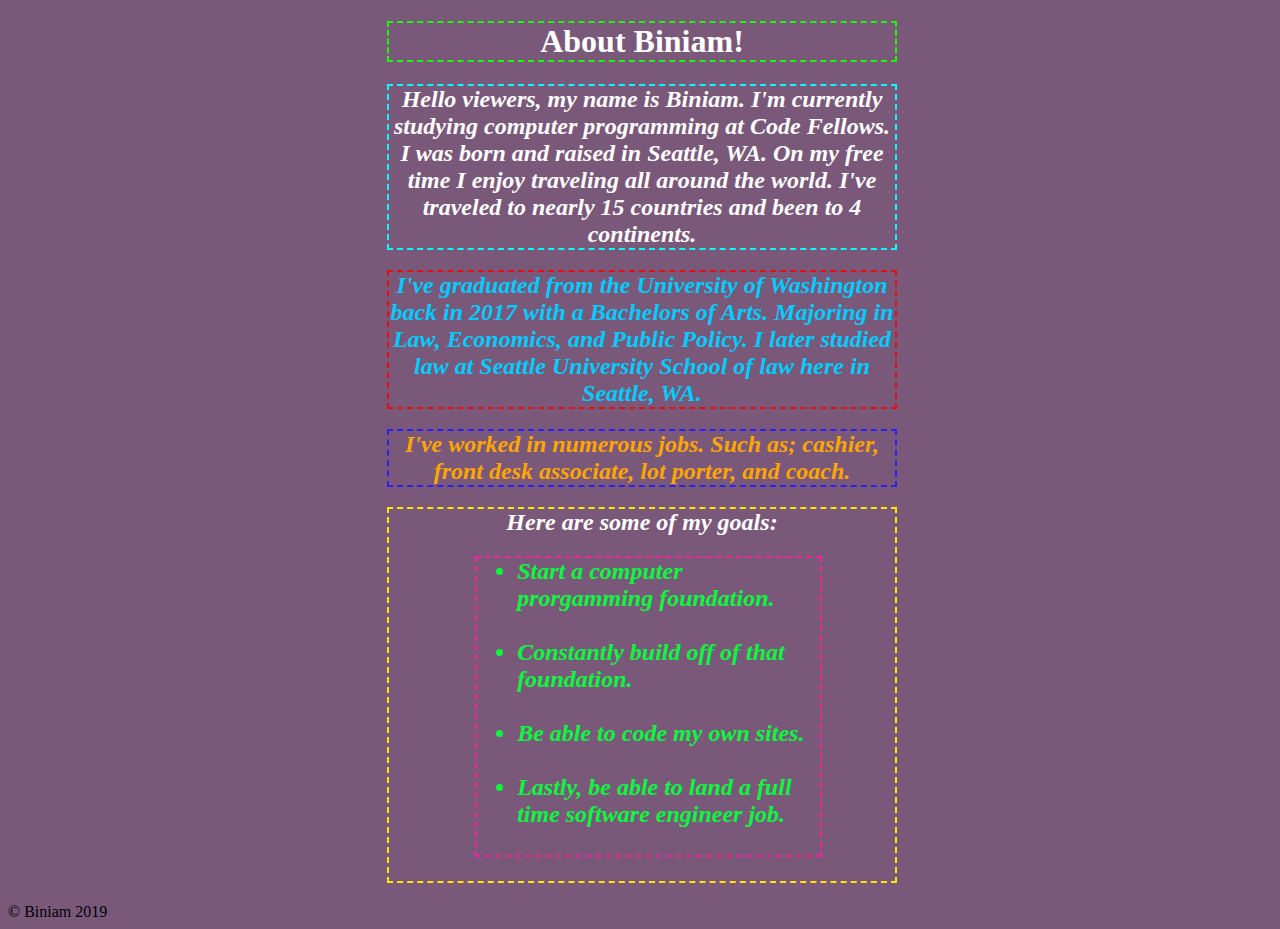
==== pages/index.html @ 1d2fc3bc "finished lab2 aboutme" ====
<!DOCTYPE html>
<html>
<head>
    <title>Portfolio</title>
    <link rel='stylesheet' href='../css/style.css'>
</head>
<body>
    <header>
        <h1> About Biniam!</h1>
        <section>
            <h2>Hello viewers, my name is Biniam. I'm currently studying computer programming at Code Fellows. I was born and raised in Seattle, WA. On my free time I enjoy traveling all around the world. I've traveled to nearly 15 countries and been to 4 continents.</h2>
            <h2 id='ed'>I've graduated from the University of Washington back in 2017 with a Bachelors of Arts. Majoring in Law, Economics, and Public Policy. I later studied law at Seattle University School of law here in Seattle, WA.</h2>
            <h2 id='ex'>I've worked in numerous jobs. Such as; cashier, front desk associate, lot porter, and coach.</h2>
            <h2 id='bm'>Here are some of my goals:
                <ul id='ga'>
                    <li>Start a computer prorgamming foundation.</li><br>
                    <li>Constantly build off of that foundation.</li><br>
                    <li>Be able to code my own sites.</li><br>
                    <li>Lastly, be able to land a full time software engineer job.</li><br>
                </ul>
            </h2>
        </section>
    </header>
    <footer> &copy; Biniam 2019</footer>
    <script src= "../js/app.js"></script>
</body>
</html>
---- css/style.css ----
body{
    background:rgb(122, 88, 122);
}
h1{
    text-align:center;
    margin-left: 30%;
    color: rgb(255, 255, 255);
    border:2px dashed rgb(24, 255, 3);
    width:40%;
}
h2{
    margin-top:10px;
    margin-left:30%;
    text-align:center;
    color:rgb(255, 255, 255);
    border:2px dashed aqua;
    width: 40%;
    font-weight: bold; font-style: italic;
}
#ed{
    margin-left:30%;
    margin-top: 20px;
    color:rgb(0, 204, 255);
    border:2px dashed rgb(226, 16, 16);
    width: 40%;
    font-weight: bold; font-style: italic;
}
#ex{
    margin-left:30%;
    margin-top: 20px;
    color:orange;
    border:2px dashed rgb(46, 32, 238);
    width: 40%;
    font-weight: bold; font-style: italic;
}
#ga{
    text-align: left;
    margin-left:17%;
    margin-top: 20px;
    color:rgb(10, 248, 62);
    border:2px dashed rgb(238, 39, 155);
    width: 60%;
    font-weight: bold; font-style: italic;
}
#bm{
    border:2px dashed rgb(255, 230, 0);
}
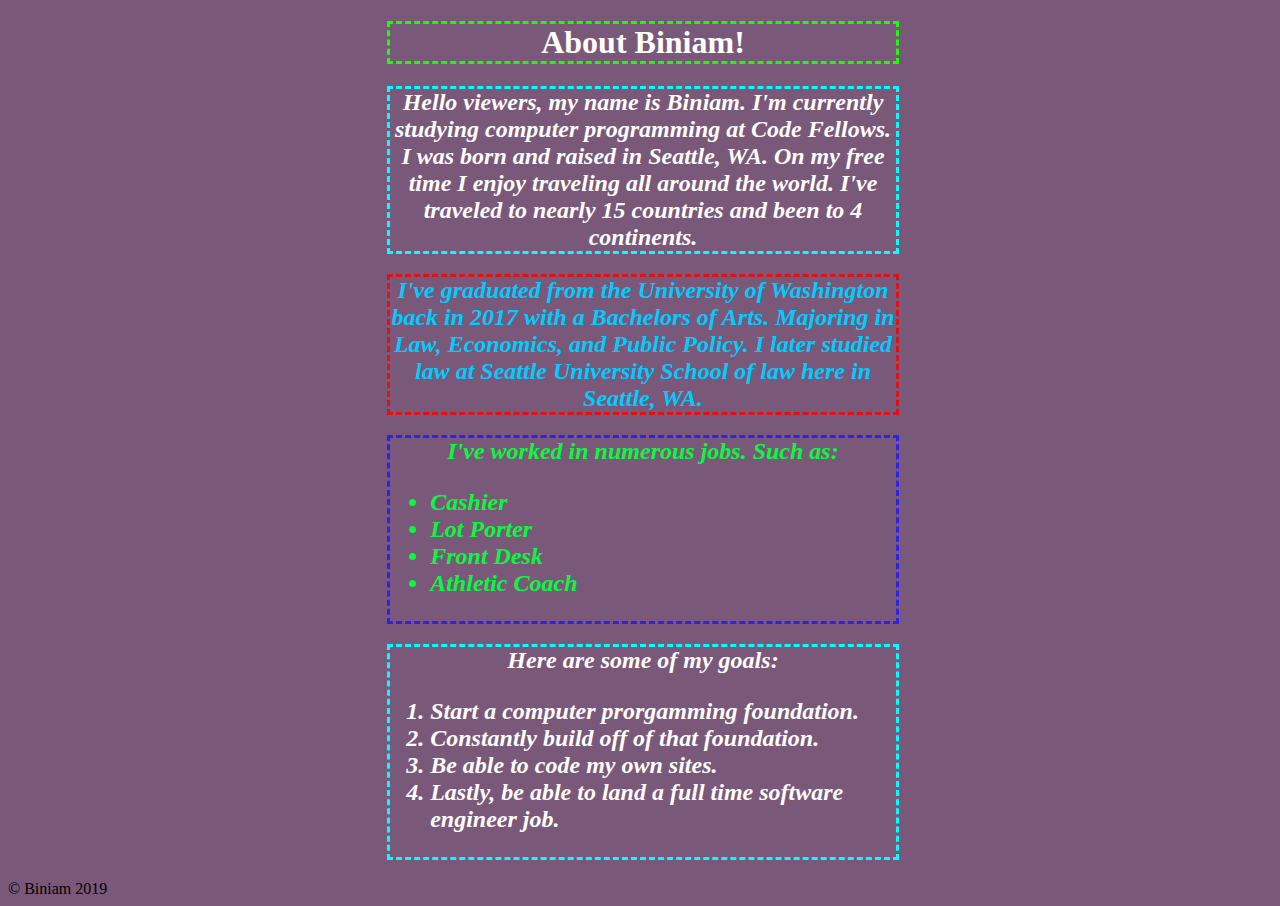
==== commit 7fee507f: "added question 6 and 7 with score, finished lab 3" ====
--- a/pages/index.html
+++ b/pages/index.html
@@ -10,18 +10,25 @@
         <section>
             <h2>Hello viewers, my name is Biniam. I'm currently studying computer programming at Code Fellows. I was born and raised in Seattle, WA. On my free time I enjoy traveling all around the world. I've traveled to nearly 15 countries and been to 4 continents.</h2>
             <h2 id='ed'>I've graduated from the University of Washington back in 2017 with a Bachelors of Arts. Majoring in Law, Economics, and Public Policy. I later studied law at Seattle University School of law here in Seattle, WA.</h2>
-            <h2 id='ex'>I've worked in numerous jobs. Such as; cashier, front desk associate, lot porter, and coach.</h2>
+            <h2 id='ex'>I've worked in numerous jobs. Such as:
+                <ul>
+                    <li>Cashier</li>
+                    <li>Lot Porter</li>
+                    <li>Front Desk</li>
+                    <li>Athletic Coach</li>
+                </ul>
+            </h2>
             <h2 id='bm'>Here are some of my goals:
-                <ul id='ga'>
-                    <li>Start a computer prorgamming foundation.</li><br>
-                    <li>Constantly build off of that foundation.</li><br>
-                    <li>Be able to code my own sites.</li><br>
-                    <li>Lastly, be able to land a full time software engineer job.</li><br>
-                </ul>
+                <ol>
+                    <li>Start a computer prorgamming foundation.</li>
+                    <li>Constantly build off of that foundation.</li>
+                    <li>Be able to code my own sites.</li>
+                    <li>Lastly, be able to land a full time software engineer job.</li>
+                </ol>
             </h2>
         </section>
     </header>
     <footer> &copy; Biniam 2019</footer>
-    <script src= "../js/app.js"></script>
+    <script src= "../js/app.js"></script> 
 </body>
 </html>--- a/css/style.css
+++ b/css/style.css
@@ -5,7 +5,7 @@
     text-align:center;
     margin-left: 30%;
     color: rgb(255, 255, 255);
-    border:2px dashed rgb(24, 255, 3);
+    border:3px dashed rgb(24, 255, 3);
     width:40%;
 }
 h2{
@@ -13,7 +13,7 @@
     margin-left:30%;
     text-align:center;
     color:rgb(255, 255, 255);
-    border:2px dashed aqua;
+    border:3px dashed aqua;
     width: 40%;
     font-weight: bold; font-style: italic;
 }
@@ -21,27 +21,26 @@
     margin-left:30%;
     margin-top: 20px;
     color:rgb(0, 204, 255);
-    border:2px dashed rgb(226, 16, 16);
+    border:3px dashed rgb(226, 16, 16);
     width: 40%;
     font-weight: bold; font-style: italic;
 }
 #ex{
     margin-left:30%;
     margin-top: 20px;
-    color:orange;
-    border:2px dashed rgb(46, 32, 238);
+    color:rgb(10, 248, 62);
+    border:3px dashed rgb(46, 32, 238);
     width: 40%;
     font-weight: bold; font-style: italic;
 }
-#ga{
+ul{
     text-align: left;
-    margin-left:17%;
-    margin-top: 20px;
+    margin:10px,10px,10px,10px;
     color:rgb(10, 248, 62);
-    border:2px dashed rgb(238, 39, 155);
     width: 60%;
     font-weight: bold; font-style: italic;
 }
-#bm{
-    border:2px dashed rgb(255, 230, 0);
-}+
+ol{  
+    text-align: left;
+}
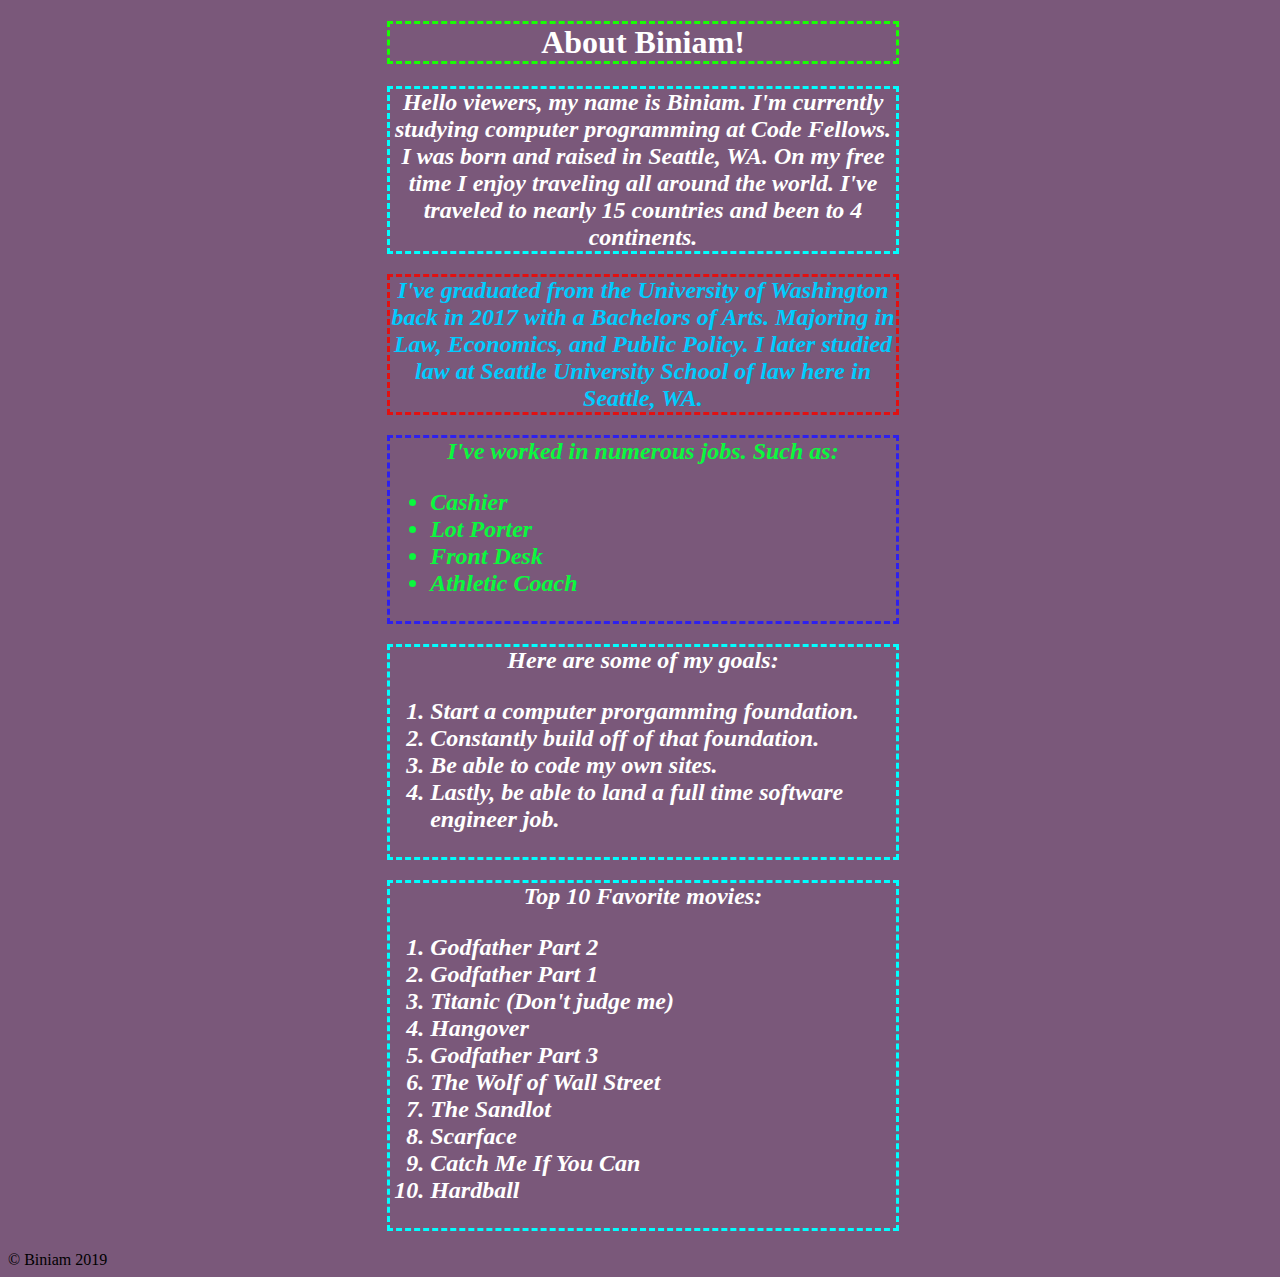
==== commit c40c6d85: "added top 10 movies list" ====
--- a/pages/index.html
+++ b/pages/index.html
@@ -1,15 +1,21 @@
 <!DOCTYPE html>
 <html>
+
 <head>
     <title>Portfolio</title>
     <link rel='stylesheet' href='../css/style.css'>
 </head>
+
 <body>
     <header>
         <h1> About Biniam!</h1>
         <section>
-            <h2>Hello viewers, my name is Biniam. I'm currently studying computer programming at Code Fellows. I was born and raised in Seattle, WA. On my free time I enjoy traveling all around the world. I've traveled to nearly 15 countries and been to 4 continents.</h2>
-            <h2 id='ed'>I've graduated from the University of Washington back in 2017 with a Bachelors of Arts. Majoring in Law, Economics, and Public Policy. I later studied law at Seattle University School of law here in Seattle, WA.</h2>
+            <h2>Hello viewers, my name is Biniam. I'm currently studying computer programming at Code Fellows. I was
+                born and raised in Seattle, WA. On my free time I enjoy traveling all around the world. I've traveled to
+                nearly 15 countries and been to 4 continents.</h2>
+            <h2 id='ed'>I've graduated from the University of Washington back in 2017 with a Bachelors of Arts. Majoring
+                in Law, Economics, and Public Policy. I later studied law at Seattle University School of law here in
+                Seattle, WA.</h2>
             <h2 id='ex'>I've worked in numerous jobs. Such as:
                 <ul>
                     <li>Cashier</li>
@@ -18,7 +24,7 @@
                     <li>Athletic Coach</li>
                 </ul>
             </h2>
-            <h2 id='bm'>Here are some of my goals:
+            <h2>Here are some of my goals:
                 <ol>
                     <li>Start a computer prorgamming foundation.</li>
                     <li>Constantly build off of that foundation.</li>
@@ -26,9 +32,24 @@
                     <li>Lastly, be able to land a full time software engineer job.</li>
                 </ol>
             </h2>
+            <h2> Top 10 Favorite movies:
+                <ol>
+                    <li>Godfather Part 2</li>
+                    <li>Godfather Part 1</li>
+                    <li>Titanic (Don't judge me)</li>
+                    <li>Hangover</li>
+                    <li>Godfather Part 3</li>
+                    <li>The Wolf of Wall Street</li>
+                    <li>The Sandlot</li>
+                    <li>Scarface</li>
+                    <li>Catch Me If You Can</li>
+                    <li>Hardball</li>
+                </ol>
+            </h2>
         </section>
     </header>
     <footer> &copy; Biniam 2019</footer>
-    <script src= "../js/app.js"></script> 
+    <script src="../js/app.js"></script>
 </body>
+
 </html>